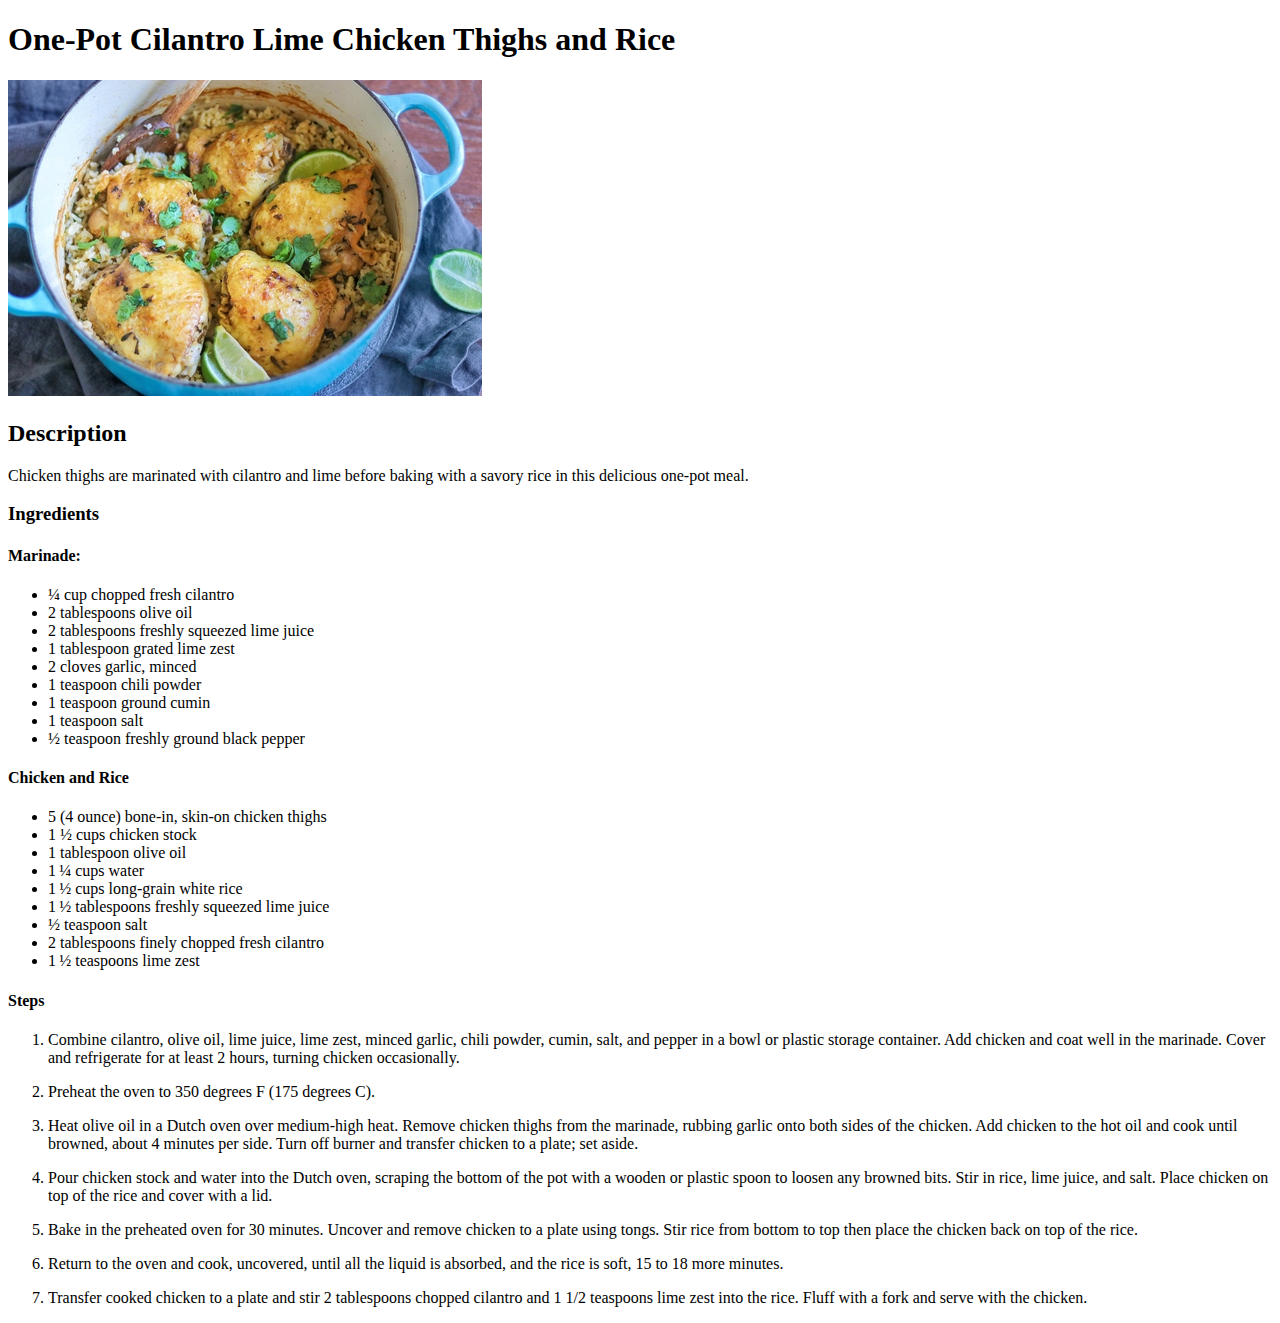
==== recipes/CilantroLimeChicken.html @ c8b7e08c "create a homepage for recipes" ====
<!DOCTYPE html>
<html lang="en">
    <head>
        <meta charset="UTF-8">
        <title>LimeChicken</title>
    </head>

    <body>
        <h1>One-Pot Cilantro Lime Chicken Thighs and Rice</h1>
        <img src="../images/limechicken.jpeg" alt="Lime Chicken image">
        <h2>Description</h2>
        <p>Chicken thighs are marinated with cilantro and lime before baking with a savory rice in this delicious one-pot meal.</p>

        <h3>Ingredients</h3>
        <h4>Marinade:</h4>
        <ul>
            <li>¼ cup chopped fresh cilantro</li>
            <li>2 tablespoons olive oil</li>
            <li>2 tablespoons freshly squeezed lime juice</li>
            <li>1 tablespoon grated lime zest</li>
            <li>2 cloves garlic, minced</li> 
            <li>1 teaspoon chili powder</li>
            <li>1 teaspoon ground cumin</li>
            <li>1 teaspoon salt</li>
            <li>½ teaspoon freshly ground black pepper</li>
        </ul>

        <h4>Chicken and Rice</h4>
        <ul>
            <li>5 (4 ounce) bone-in, skin-on chicken thighs</li>
            <li>1 ½ cups chicken stock</li>
            <li>1 tablespoon olive oil</li>
            <li>1 ¼ cups water</li>
            <li>1 ½ cups long-grain white rice</li>
            <li>1 ½ tablespoons freshly squeezed lime juice</li>
            <li>½ teaspoon salt</li>
            <li>2 tablespoons finely chopped fresh cilantro</li>
            <li>1 ½ teaspoons lime zest</li>
        </ul>

        <h4>Steps</h4>

        <ol>
            <li><p>Combine cilantro, olive oil, lime juice, lime zest, minced garlic,
                 chili powder, cumin, salt, and pepper in a bowl or plastic storage container.
                  Add chicken and coat well in the marinade.
                   Cover and refrigerate for at least 2 hours, turning chicken occasionally.
                </p></li>
            <li>Preheat the oven to 350 degrees F (175 degrees C).</li>
            <li><p>Heat olive oil in a Dutch oven over medium-high heat. 
                Remove chicken thighs from the marinade, rubbing garlic onto both sides of the chicken.
                 Add chicken to the hot oil and cook until browned, about 4 minutes per side. 
                 Turn off burner and transfer chicken to a plate; set aside.
                </p></li>
            <li><p>Pour chicken stock and water into the Dutch oven, 
                scraping the bottom of the pot with a wooden or plastic spoon
                 to loosen any browned bits. Stir in rice, lime juice, and salt.
                  Place chicken on top of the rice and cover with a lid.
                </p></li>
            <li><p>Bake in the preheated oven for 30 minutes. 
                Uncover and remove chicken to a plate using tongs. 
                Stir rice from bottom to top then place the chicken back on top of the rice.
                </p></li>
            <li><p>Return to the oven and cook, uncovered, until all the liquid is absorbed,
                 and the rice is soft, 15 to 18 more minutes.
                </p></li>
            <li><p>Transfer cooked chicken to a plate and stir 2 tablespoons chopped cilantro
                 and 1 1/2 teaspoons lime zest into the rice. 
                 Fluff with a fork and serve with the chicken.
                </p></li>
        </ol>

    </body>
</html>
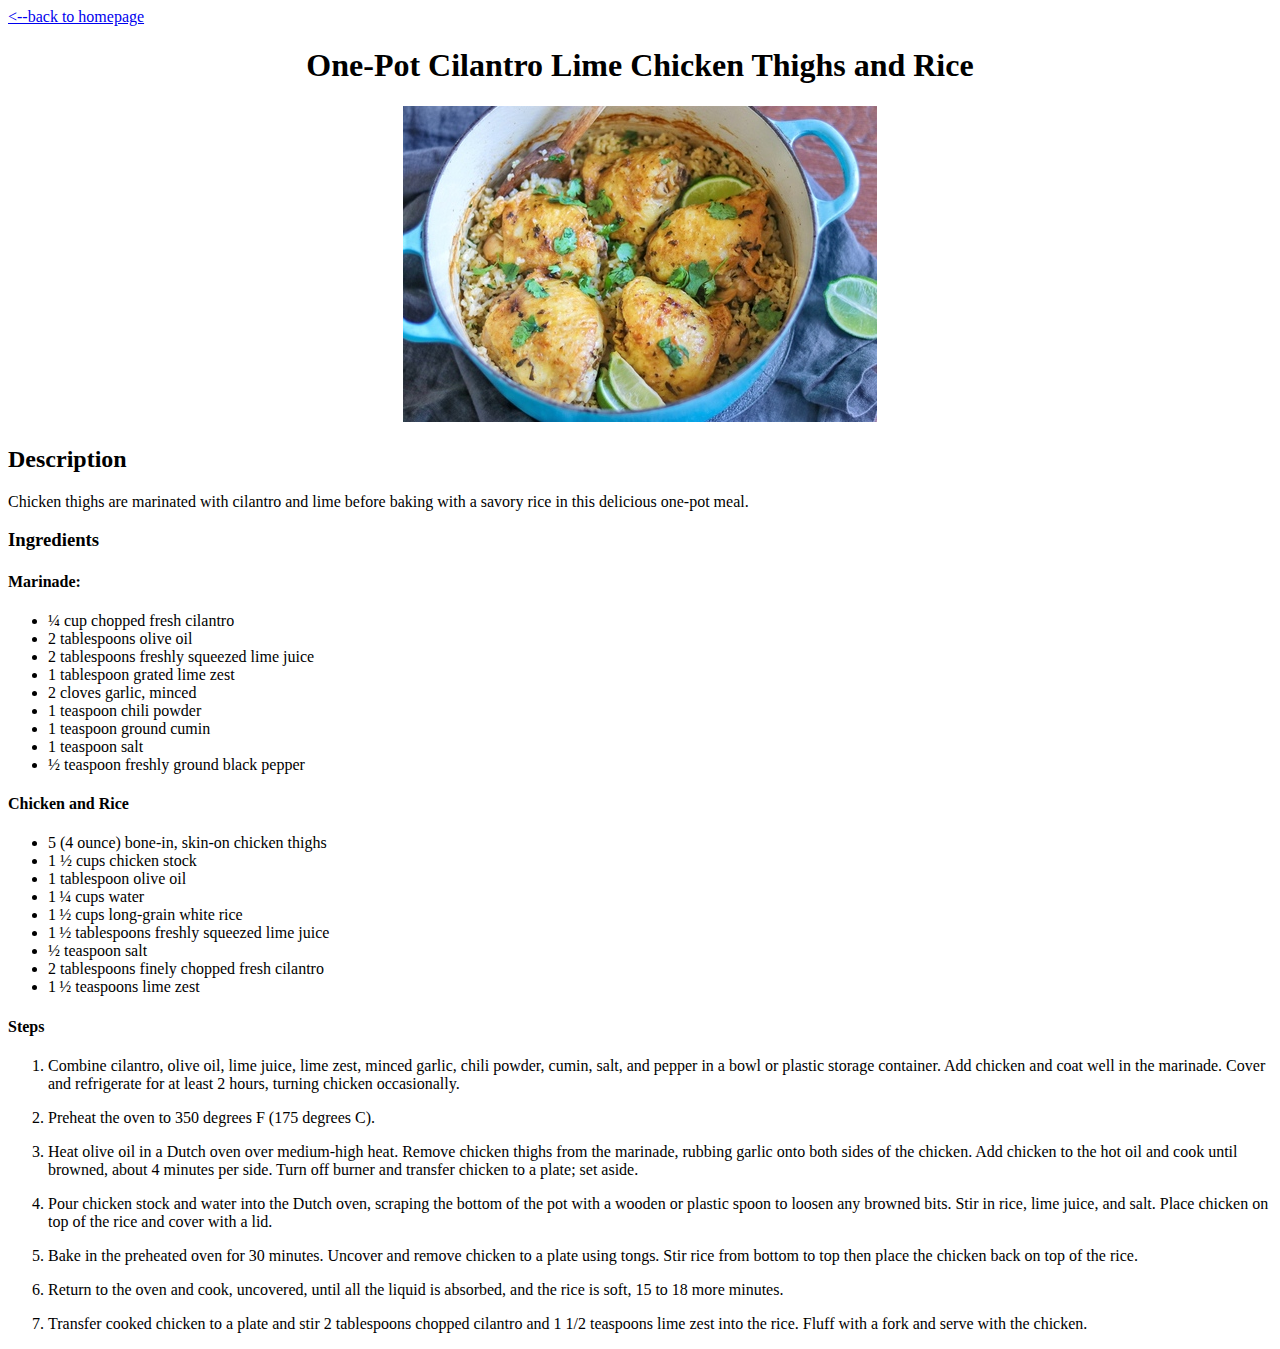
==== commit 953be2cd: "Finalize project-recipes" ====
--- a/recipes/CilantroLimeChicken.html
+++ b/recipes/CilantroLimeChicken.html
@@ -6,8 +6,9 @@
     </head>
 
     <body>
-        <h1>One-Pot Cilantro Lime Chicken Thighs and Rice</h1>
-        <img src="../images/limechicken.jpeg" alt="Lime Chicken image">
+        <a href="../index.html"><--back to homepage</a>
+        <h1 align="center">One-Pot Cilantro Lime Chicken Thighs and Rice</h1>
+        <center><img src="../images/limechicken.jpeg" alt="Lime Chicken image"></center>
         <h2>Description</h2>
         <p>Chicken thighs are marinated with cilantro and lime before baking with a savory rice in this delicious one-pot meal.</p>
 
